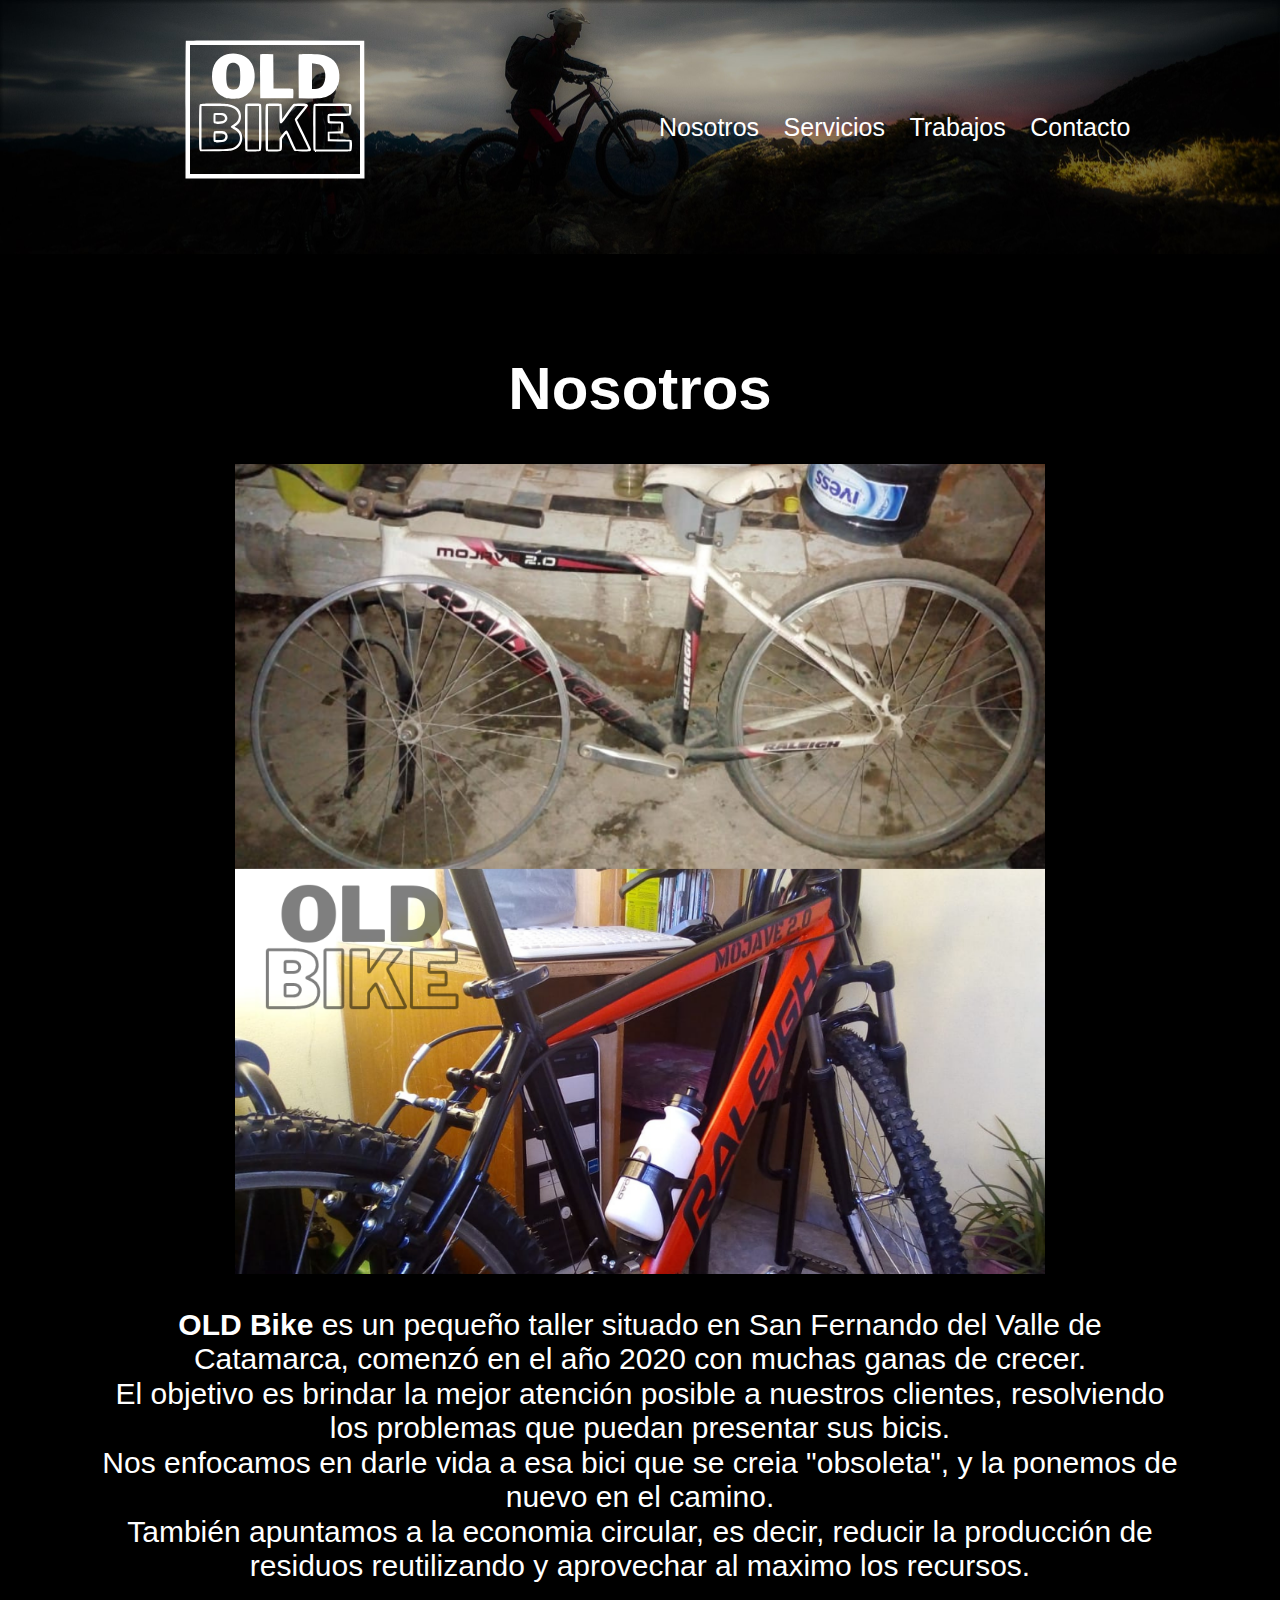
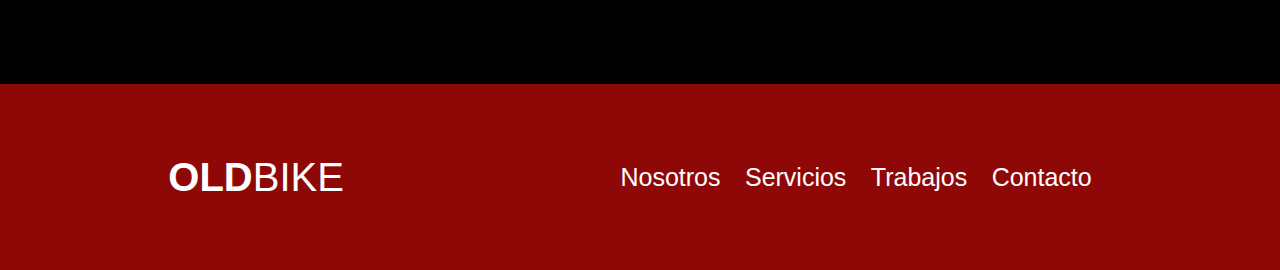
==== nosotros.html @ 69bac6ba "mi primer commit" ====
<!DOCTYPE html>

<html lang="es">

<head>
    <meta charset="UTF-8">
    <meta name="viewport" content="width-device-width, initial-scale=1.0">
    <link rel="stylesheet" href="css/normalize.css">
    <link rel="stylesheet" href="css/styles.css">
    <title>OldBike Restauración de Bicicletas</title>
</head>

<body>
    <header>
        <div class="barra">
            <a href="/">
                <img class="logo" src="img/bike (1).svg" alt="Logo">
            </a>
            <nav class="navegacion">
                <a href="nosotros.html">Nosotros</a>
                <a href="servicios.html">Servicios</a>
                <a href="trabajos.html">Trabajos</a>
                <a href="contacto.html">Contacto</a>
            </nav>
        </div>
    </header>

    <div class="nosotros">
    <main class="centrar" > 
        <h1>Nosotros</h1>

    
        <img src="/img/old (2).png" alt="bicinosotros">
        <p><span>OLD Bike</span> es un pequeño taller situado en San Fernando del Valle de Catamarca, comenzó en el año 2020 con muchas ganas de crecer. <br>
        El objetivo es brindar la mejor atención posible a nuestros clientes, resolviendo los problemas que puedan presentar sus bicis.<br>
        Nos enfocamos en darle vida a esa bici que se creia "obsoleta", y la ponemos de nuevo en el camino.<br>
        También apuntamos a la economia circular, es decir, reducir la producción de residuos reutilizando y aprovechar al maximo los recursos.</p>
        
    </main>

</div>

    <footer class="footer">
        <div class="contenedor">
            <div class="barra">
                <p><span>OLD</span>BIKE</p>

                <nav class="navegacion">
                    <a href="nosotros.html">Nosotros</a>
                    <a href="servicios.html">Servicios</a>
                    <a href="trabajos.html">Trabajos</a>
                    <a href="contacto.html">Contacto</a>
                </nav>

            </div>
        </div>
    </footer>
</body>


</html>
---- css/styles.css ----
html {
   
    box-sizing: border-box;
  }
*, *:before, *:after {
    box-sizing: inherit;
  }




  body {

    font-family: sans-serif;
    background-color: #000000;
    color: white;
  }

  .centrar { 
    text-align: center;
}

h1 {
  font-size: 60px;
}

h2 {
    font-size: 40px;
}

h3 {
    font-size: 30px;
}

p {
    font-size: 20px;
}


.barra {
    display: flex;
    justify-content:space-around;
    align-items: center;
}

header {
   background-image: url(../img/header_zubehoer.jpg);
   background-size: cover;   
   max-width: 100%;
}

   .logo {
    height: 250px;
    margin-left: 20px;  
    filter: invert();
   }

  

.navegacion a {
    display: inline-block;
    margin-right: 20px;
    text-decoration: none;
    color: white;
    font-size: 25px;
    }

.navegacion a:hover {
    color:  rgb(143, 8, 8);
}

/* main */

.principal{

    justify-content: space-between;
}

main {
    margin: 100px;
}

main img {

    width: 75%;
}


.servicios {

    flex: 0 0 100%;
    border: white;
    border-style: solid;
    margin: 100px;
}


.servicios-lista {
    padding: 0;
    list-style: none;
}

.servicio {
    padding-top: 30px;
    padding-bottom: 30px;
    
}

.servicio p {

    font-size: 30px;
}

.servicio:last-of-type {
    border-bottom: none;
}

.btn {
    display: inline-block;
    text-align: center;
    padding: 20px 20px;
    margin: 20px;
    color: white;
    text-decoration: none;
    text-transform: uppercase;
    font-size: 20px;
    background-color: rgb(143, 8, 8);

  }

  .footer {

    background-color: rgb(143, 8, 8);
    padding: 30px;
    margin-top: 40px;
}

footer p {

    color: white;
    font-size: 40px;
    font-weight: 400;
    font-family: 'PT Sans', sans-serif;
    text-align: center;

}
footer p span {
    font-weight: 700;
}

.servicio img {

    width: 600px;
}

.servicio p {
    font-weight: bold;
}

.servicio p span {

    font-size: 500;
}

.nosotros p {

    font-size: 30px;
    font-weight:400;
}

.nosotros p span {

    font-weight: bold;
}



.tabla-trabajos {

    margin-left: auto;
    margin-right: auto;
    display: block;
    
}

.tabla-trabajos img {

    
    width: 580px;
    height: 390px;

    position: relative ;
}
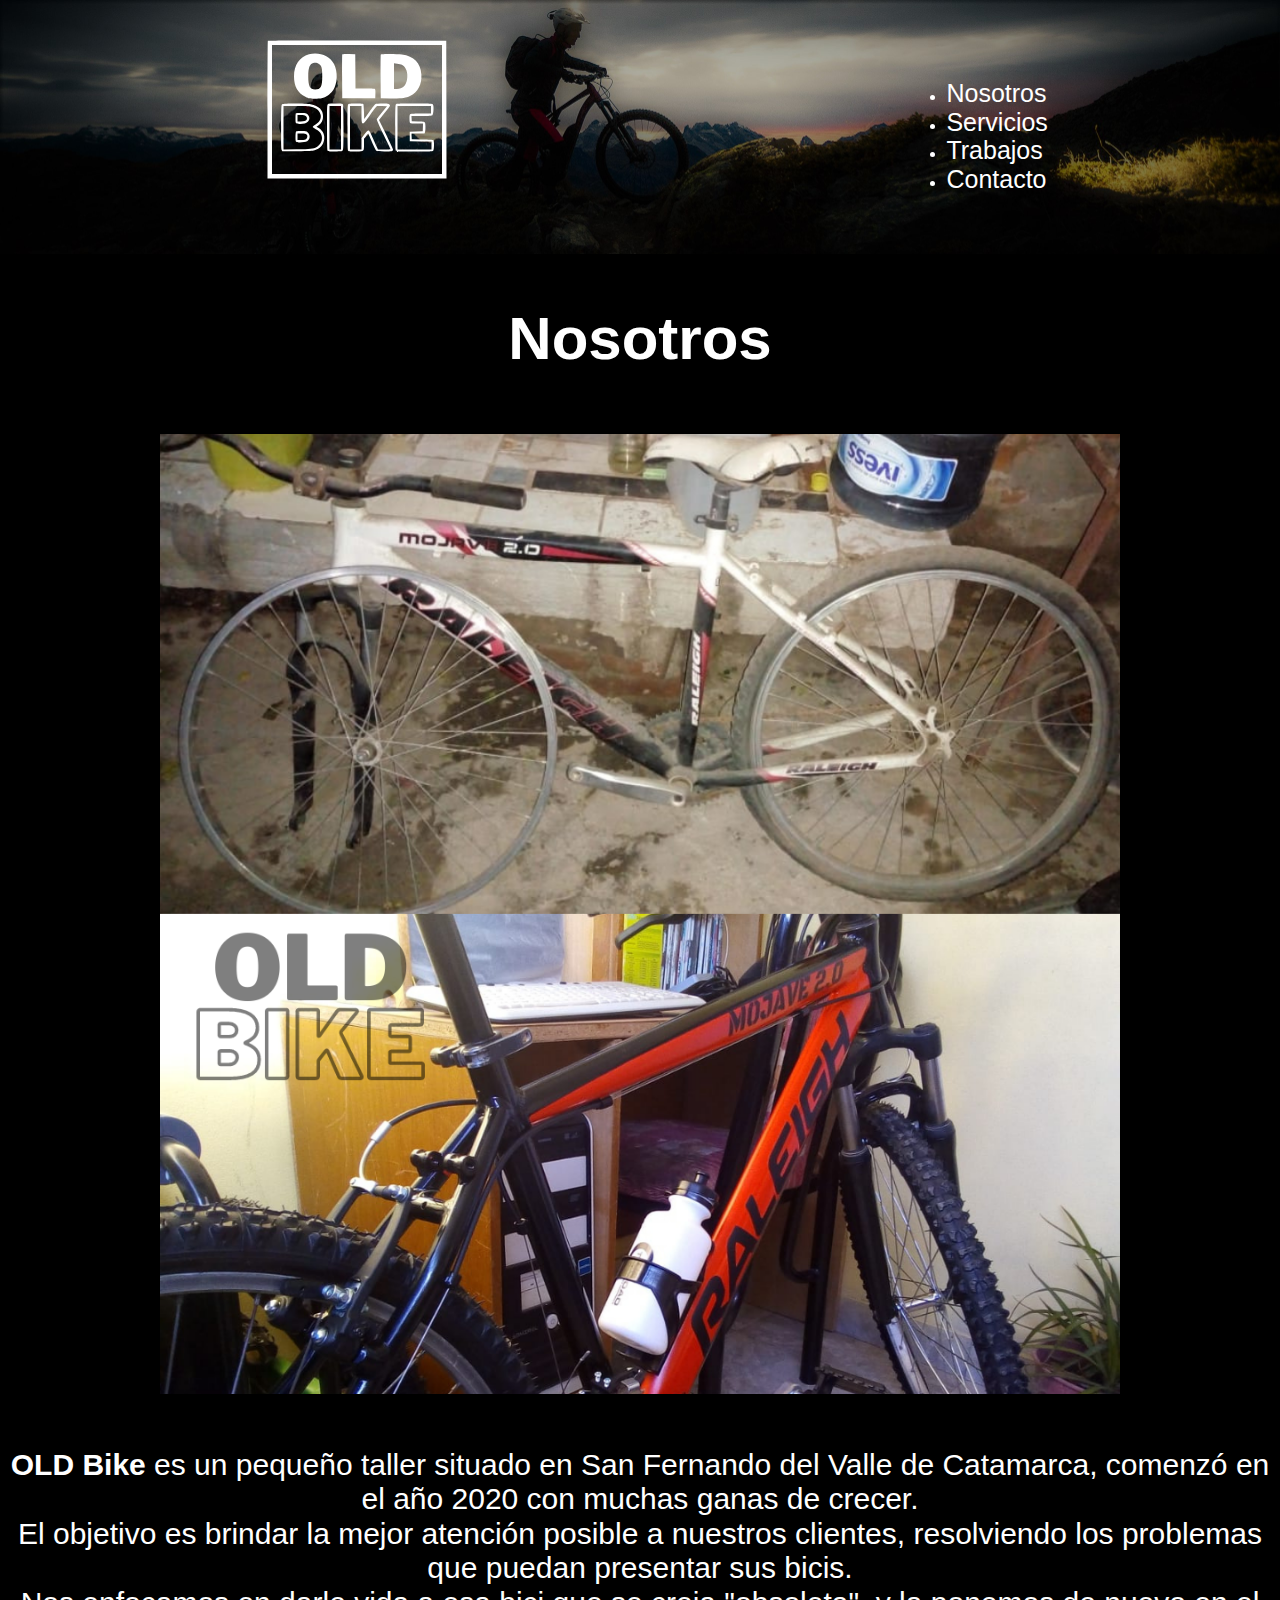
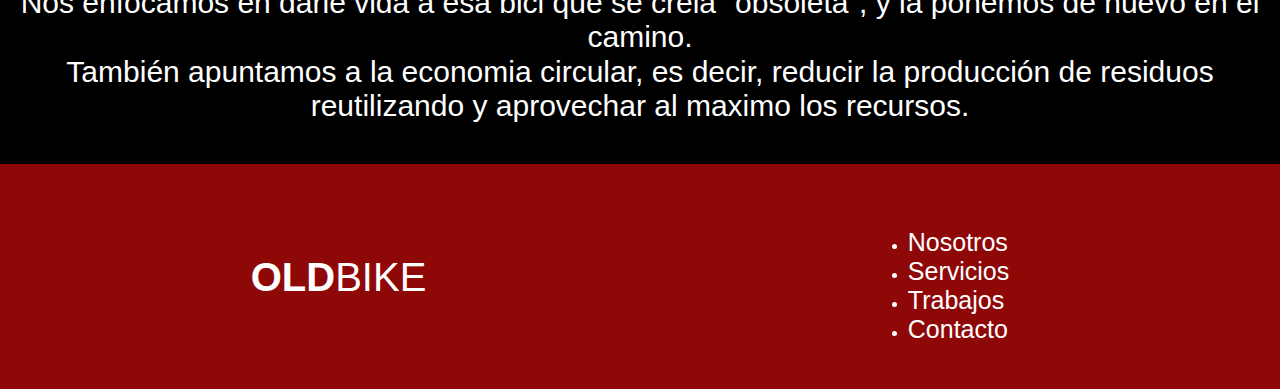
==== commit 69d37f26: "first commit" ====
--- a/nosotros.html
+++ b/nosotros.html
@@ -7,54 +7,93 @@
     <meta name="viewport" content="width-device-width, initial-scale=1.0">
     <link rel="stylesheet" href="css/normalize.css">
     <link rel="stylesheet" href="css/styles.css">
+    <link rel="stylesheet" href="https://cdn.jsdelivr.net/npm/bootstrap@4.5.3/dist/css/bootstrap.min.css"
+        integrity="sha384-TX8t27EcRE3e/ihU7zmQxVncDAy5uIKz4rEkgIXeMed4M0jlfIDPvg6uqKI2xXr2" crossorigin="anonymous">
+
+    <script src="https://ajax.googleapis.com/ajax/libs/jquery/3.5.1/jquery.min.js"></script>
+    <script src="https://cdnjs.cloudflare.com/ajax/libs/popper.js/1.16.0/umd/popper.min.js"></script>
+    <script src="https://maxcdn.bootstrapcdn.com/bootstrap/4.5.2/js/bootstrap.min.js"></script>
+
     <title>OldBike Restauración de Bicicletas</title>
 </head>
 
 <body>
-    <header>
-        <div class="barra">
-            <a href="/">
-                <img class="logo" src="img/bike (1).svg" alt="Logo">
-            </a>
-            <nav class="navegacion">
-                <a href="nosotros.html">Nosotros</a>
-                <a href="servicios.html">Servicios</a>
-                <a href="trabajos.html">Trabajos</a>
-                <a href="contacto.html">Contacto</a>
-            </nav>
-        </div>
-    </header>
+    <div class="container-fluid">
+        <header>
+            <div class="barra row ">
+                <a href="index.html">
+                    <img class="logo" src="img/logo.svg" alt="Logo">
+                </a>
 
-    <div class="nosotros">
-    <main class="centrar" > 
-        <h1>Nosotros</h1>
-
-    
-        <img src="/img/old (2).png" alt="bicinosotros">
-        <p><span>OLD Bike</span> es un pequeño taller situado en San Fernando del Valle de Catamarca, comenzó en el año 2020 con muchas ganas de crecer. <br>
-        El objetivo es brindar la mejor atención posible a nuestros clientes, resolviendo los problemas que puedan presentar sus bicis.<br>
-        Nos enfocamos en darle vida a esa bici que se creia "obsoleta", y la ponemos de nuevo en el camino.<br>
-        También apuntamos a la economia circular, es decir, reducir la producción de residuos reutilizando y aprovechar al maximo los recursos.</p>
-        
-    </main>
-
-</div>
-
-    <footer class="footer">
-        <div class="contenedor">
-            <div class="barra">
-                <p><span>OLD</span>BIKE</p>
-
-                <nav class="navegacion">
-                    <a href="nosotros.html">Nosotros</a>
-                    <a href="servicios.html">Servicios</a>
-                    <a href="trabajos.html">Trabajos</a>
-                    <a href="contacto.html">Contacto</a>
+                <nav class="navbar navbar-expand-sm justify-content-center navegacion">
+                    <a href="#" class="navbar-brand"></a>
+                    <ul class="navbar-nav">
+                        <li class="nav-item active">
+                            <a href="nosotros.html">Nosotros</a>
+                        </li>
+                        <li class="nav-item active">
+                            <a href="servicios.html">Servicios</a>
+                        </li>
+                        <li class="nav-item active">
+                            <a href="trabajos.html">Trabajos</a>
+                        </li>
+                        <li class="nav-item active">
+                            <a href="contacto.html">Contacto</a>
+                        </li>
+                    </ul>
                 </nav>
 
             </div>
+        </header>
+
+        <div class="nosotros">
+            <main class="centrar">
+                <h1>Nosotros</h1>
+
+
+                <img src="img/old (2).png" alt="bicinosotros">
+                <p><span>OLD Bike</span> es un pequeño taller situado en San Fernando del Valle de Catamarca, comenzó en
+                    el año 2020 con muchas ganas de crecer. <br>
+                    El objetivo es brindar la mejor atención posible a nuestros clientes, resolviendo los problemas que
+                    puedan presentar sus bicis.<br>
+                    Nos enfocamos en darle vida a esa bici que se creia "obsoleta", y la ponemos de nuevo en el
+                    camino.<br>
+                    También apuntamos a la economia circular, es decir, reducir la producción de residuos reutilizando y
+                    aprovechar al maximo los recursos.</p>
+
+            </main>
+
         </div>
-    </footer>
+
+        <footer class="footer">
+            <div class="contenedor">
+                <div class="barra text-md-center">
+                    <p><span>OLD</span>BIKE</p>
+                <div class="d-none d-sm-none d-md-block">
+                    <nav class="navbar navbar-expand-sm navegacion">
+                        <a href="#" class="navbar-brand"></a>
+                        <ul class="navbar-nav">
+                            <li class="nav-item active">
+                                <a href="nosotros.html">Nosotros</a>
+                            </li>
+                            <li class="nav-item active">
+                                <a href="servicios.html">Servicios</a>
+                            </li>
+                            <li class="nav-item active">
+                                <a href="trabajos.html">Trabajos</a>
+                            </li>
+                            <li class="nav-item active">
+                                <a href="contacto.html">Contacto</a>
+                            </li>
+                        </ul>
+                    </nav>
+                </div>
+    
+                </div>
+                </div>
+            </div>
+        </footer>
+    </div>
 </body>
 
 
--- a/css/styles.css
+++ b/css/styles.css
@@ -2,9 +2,6 @@
 html {
    
     box-sizing: border-box;
-  }
-*, *:before, *:after {
-    box-sizing: inherit;
   }
 
 
@@ -68,6 +65,7 @@
 
 .navegacion a:hover {
     color:  rgb(143, 8, 8);
+    text-decoration: none;
 }
 
 /* main */
@@ -78,12 +76,14 @@
 }
 
 main {
-    margin: 100px;
+    margin: 50px 0 20px 0;
 }
 
 main img {
 
     width: 75%;
+    margin-top: 20px;
+    margin-bottom: 20px;
 }
 
 
@@ -129,11 +129,17 @@
 
   }
 
-  .footer {
+  footer {
 
     background-color: rgb(143, 8, 8);
     padding: 30px;
     margin-top: 40px;
+
+}
+
+footer .navegacion a:hover {
+    color: black;
+    text-decoration: none;
 }
 
 footer p {
@@ -145,6 +151,7 @@
     text-align: center;
 
 }
+
 footer p span {
     font-weight: 700;
 }
@@ -175,22 +182,34 @@
 }
 
 
-
-.tabla-trabajos {
-
-    margin-left: auto;
-    margin-right: auto;
-    display: block;
-    
-}
-
-.tabla-trabajos img {
-
-    
-    width: 580px;
-    height: 390px;
-
-    position: relative ;
-}
-
-
+    
+    .tabla-trabajos img {
+        
+        height: 100px;
+        width: 100px;
+        object-fit: cover;
+    
+
+    }
+
+    @media (min-width: 768px) {
+        .tabla-trabajos img {
+
+            height: 250px;
+            width: 250px;
+        object-fit:cover;
+        }
+        
+        }
+
+
+
+    label {
+        font-size: 20px;
+        text-transform: uppercase;
+
+    }
+    
+
+
+
